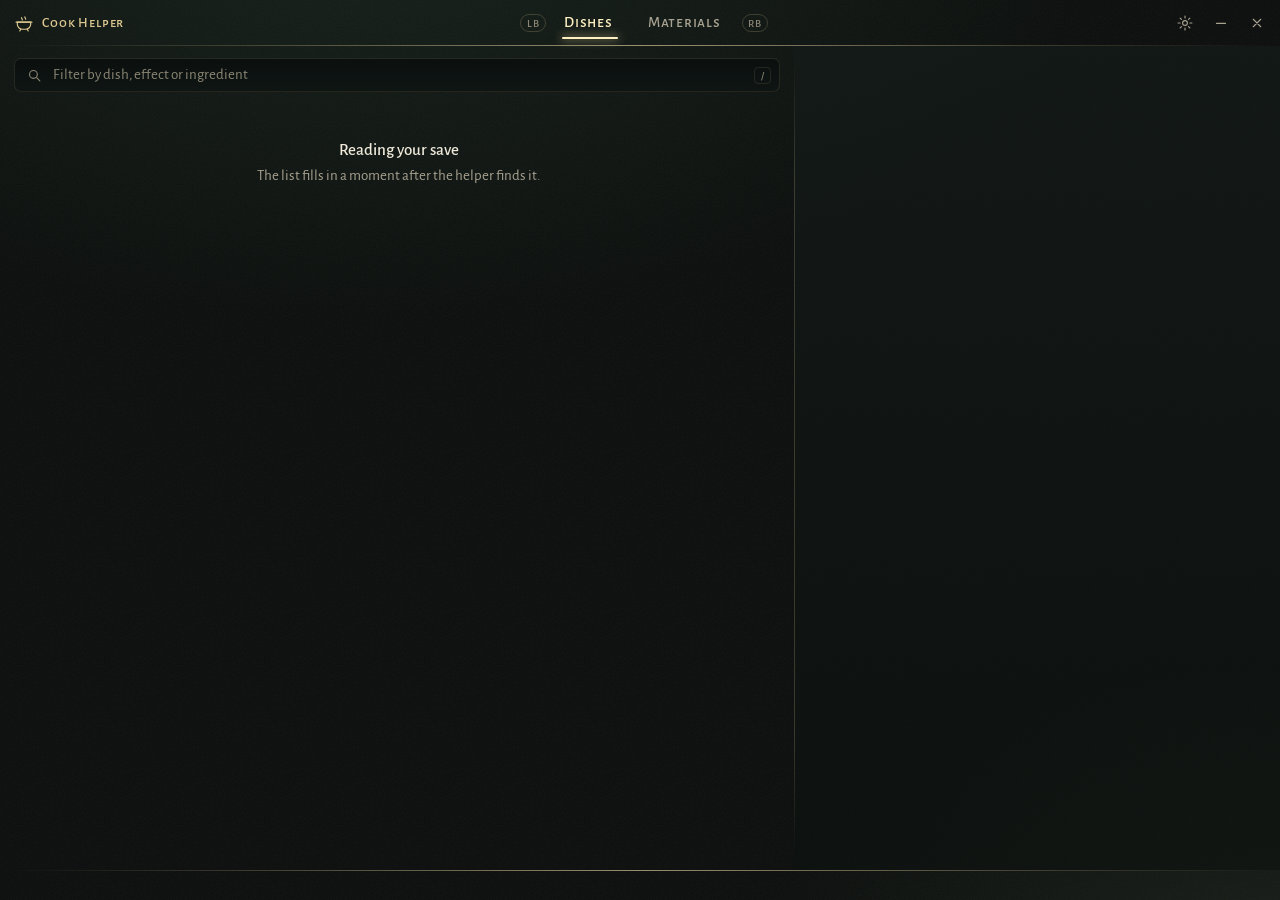
==== ui/index.html @ 2dc1cf51 "TotK Cook Helper: dish list for the PC recomp, read live from the game" ====
<!doctype html>
<html lang="en">
<head>
<meta charset="utf-8">
<meta name="viewport" content="width=device-width, initial-scale=1">
<title>TotK Cook Helper</title>
<link rel="stylesheet" href="app.css">
</head>
<body>
<svg width="0" height="0" style="position:absolute" aria-hidden="true">
  <defs>
    <clipPath id="q1" clipPathUnits="userSpaceOnUse"><rect x="0" y="12" width="12" height="12"/></clipPath>
    <clipPath id="q2" clipPathUnits="userSpaceOnUse"><rect x="0" y="0" width="12" height="24"/></clipPath>
    <clipPath id="q3" clipPathUnits="userSpaceOnUse"><path d="M0 0h24v12H12v12H0z"/></clipPath>
  </defs>
</svg>

<div class="frame" id="frame">
  <header class="bar" id="bar">
    <div class="brand">
      <svg viewBox="0 0 24 24" aria-hidden="true"><path d="M4 11h16v2.5a6 6 0 0 1-6 6h-4a6 6 0 0 1-6-6z"/><path d="M2.5 11h19M9 5.5c0 1.2 1 1.6 1 2.8M13 4.5c0 1.3 1 1.7 1 3"/><path d="M8 19.5l-1 2M16 19.5l1 2"/></svg>
      <span>Cook Helper</span>
    </div>
    <nav class="tabs" role="tablist" aria-label="Lists">
      <span class="shoulder" aria-hidden="true">LB</span>
      <button class="tab" role="tab" data-tab="dishes" id="tab-dishes">Dishes <span class="n" id="n-dishes"></span></button>
      <button class="tab" role="tab" data-tab="materials" id="tab-materials">Materials <span class="n" id="n-materials"></span></button>
      <span class="shoulder" aria-hidden="true">RB</span>
    </nav>
    <div class="winbtns">
      <button class="wb" id="btn-settings" title="Settings" aria-label="Settings" aria-pressed="false">
        <svg viewBox="0 0 24 24" aria-hidden="true"><circle cx="12" cy="12" r="3.2"/><path d="M12 2.8v2.6M12 18.6v2.6M21.2 12h-2.6M5.4 12H2.8M18.5 5.5l-1.8 1.8M7.3 16.7l-1.8 1.8M18.5 18.5l-1.8-1.8M7.3 7.3L5.5 5.5"/></svg>
      </button>
      <button class="wb" id="btn-hide" title="Hide (Esc)" aria-label="Hide">
        <svg viewBox="0 0 24 24" aria-hidden="true"><path d="M6 12.5h12"/></svg>
      </button>
      <button class="wb close" id="btn-close" title="Close" aria-label="Close">
        <svg viewBox="0 0 24 24" aria-hidden="true"><path d="M7 7l10 10M17 7L7 17"/></svg>
      </button>
    </div>
  </header>

  <main class="body" id="body">
    <section class="list" aria-label="Items">
      <div class="searchrow">
      <label class="filter">
        <svg viewBox="0 0 24 24" aria-hidden="true"><circle cx="10.5" cy="10.5" r="5.5"/><path d="M15 15l4.5 4.5"/></svg>
        <input id="filter" type="text" spellcheck="false" autocomplete="off" placeholder="Filter by name, effect or ingredient">
        <kbd>/</kbd>
      </label>
      <div class="sort" id="sortbox" hidden></div>
      </div>
      <div class="tools" id="tools" hidden></div>
      <div class="gridwrap" id="gridwrap">
        <div class="grid" id="grid" role="listbox" tabindex="0" aria-label="Dishes"></div>
      </div>
    </section>
    <aside class="detail" id="detail" aria-live="polite"></aside>
  </main>

  <section class="settings" id="settings" hidden></section>

  <footer class="status">
    <span id="save"></span>
    <span class="hint" id="hint"></span>
  </footer>

  <div class="edge e-top" data-edge="top"></div>
  <div class="edge e-bottom" data-edge="bottom"></div>
  <div class="edge e-left" data-edge="left"></div>
  <div class="edge e-right" data-edge="right"></div>
  <div class="edge e-topleft" data-edge="topleft"></div>
  <div class="edge e-topright" data-edge="topright"></div>
  <div class="edge e-bottomleft" data-edge="bottomleft"></div>
  <div class="edge e-bottomright" data-edge="bottomright"></div>
</div>
<script src="app.js"></script>
</body>
</html>
---- ui/app.css ----
@font-face { font-family: 'Alegreya Sans'; src: url('fonts/AlegreyaSans-Regular.ttf'); font-weight: 400; }
@font-face { font-family: 'Alegreya Sans'; src: url('fonts/AlegreyaSans-Medium.ttf'); font-weight: 500; }
@font-face { font-family: 'Alegreya Sans'; src: url('fonts/AlegreyaSans-Bold.ttf'); font-weight: 700; }
@font-face { font-family: 'Alegreya Sans SC'; src: url('fonts/AlegreyaSansSC-Medium.ttf'); font-weight: 500; }

:root {
  color-scheme: dark;
  --ground: #090c0b;
  --ground-lift: #142019;
  --panel: rgba(17, 23, 21, 0.86);
  --cell: #121a17;
  --cell-deep: #0b100f;
  --line: rgba(214, 196, 140, 0.22);
  --line-soft: rgba(214, 196, 140, 0.12);
  --line-strong: rgba(236, 219, 166, 0.62);
  --gold: #dcc890;
  --gold-hi: #fff0c2;
  --text: #efe9da;
  --dim: #a8a290;
  --faint: #8c8775;
  --heart: #e0463c;
  --heart-dark: #3b1714;
  --hearty: #f1c84a;
  --danger: #e97a6a;
  --ease: cubic-bezier(0.16, 1, 0.3, 1);
  --ui: 'Alegreya Sans', 'Segoe UI', sans-serif;
  --sc: 'Alegreya Sans SC', 'Alegreya Sans', 'Segoe UI', sans-serif;
}

* { box-sizing: border-box; }
html, body { margin: 0; height: 100%; }
body {
  background: var(--ground);
  color: var(--text);
  font: 15px/1.35 var(--ui);
  font-variant-numeric: lining-nums tabular-nums;
  overflow: hidden;
  user-select: none;
  -webkit-font-smoothing: antialiased;
}
::selection { background: rgba(230, 211, 156, 0.34); color: var(--gold-hi); }
button { font: inherit; color: inherit; background: none; border: 0; padding: 0; cursor: pointer; }
:focus-visible { outline: 1px solid var(--gold-hi); outline-offset: 2px; }
svg { fill: none; stroke: currentColor; stroke-width: 1.6; stroke-linecap: round; stroke-linejoin: round; }

/* ---------- frame ---------- */
.frame {
  position: relative;
  height: 100vh;
  display: grid;
  grid-template-rows: 46px minmax(0, 1fr) 30px;
  background:
    radial-gradient(90% 70% at 28% -10%, var(--ground-lift) 0%, transparent 65%),
    radial-gradient(70% 60% at 100% 110%, rgba(40, 52, 40, 0.45) 0%, transparent 60%),
    var(--ground);
}
.frame::before { /* faint grain so the dark field reads as material, not flat fill */
  content: ''; position: absolute; inset: 0; pointer-events: none; opacity: 0.05; mix-blend-mode: screen;
  background-image: url("data:image/svg+xml;utf8,<svg xmlns='http://www.w3.org/2000/svg' width='160' height='160'><filter id='n'><feTurbulence type='fractalNoise' baseFrequency='.9' numOctaves='2' stitchTiles='stitch'/><feColorMatrix values='0 0 0 0 1  0 0 0 0 .95  0 0 0 0 .8  0 0 0 .9 0'/></filter><rect width='160' height='160' filter='url(%23n)'/></svg>");
}
.frame.settings-open .body { display: none; }

/* ---------- top bar ---------- */
.bar {
  position: relative; z-index: 2;
  display: grid; grid-template-columns: 1fr auto 1fr; align-items: center;
  padding: 0 6px 0 14px;
}
.bar::after, .status::before {
  content: ''; position: absolute; left: 10px; right: 10px; height: 1px;
  background: linear-gradient(90deg, transparent, var(--line) 18%, var(--line-strong) 50%, var(--line) 82%, transparent);
}
.bar::after { bottom: 0; }
.brand { display: flex; align-items: center; gap: 8px; color: var(--gold); font: 500 14px/1 var(--sc); letter-spacing: 0.06em; }
.brand svg { width: 20px; height: 20px; stroke-width: 1.4; }
.tabs { display: flex; align-items: center; gap: 4px; }
.tab {
  position: relative; padding: 9px 14px 10px; color: var(--dim);
  font: 500 15.5px/1 var(--sc); letter-spacing: 0.05em; transition: color 160ms var(--ease);
}
.tab .n { font: 400 13px/1 var(--ui); color: var(--faint); margin-left: 3px; }
.tab:hover { color: var(--text); }
.tab[aria-selected="true"] { color: var(--gold-hi); }
.tab[aria-selected="true"] .n { color: var(--gold); }
.frame.settings-open .tab[aria-selected="true"] { color: var(--dim); }
.frame.settings-open .tab[aria-selected="true"]::after { display: none; }
.tab[aria-selected="true"]::after {
  content: ''; position: absolute; left: 12px; right: 12px; bottom: 1px; height: 2px; border-radius: 2px;
  background: var(--gold-hi); box-shadow: 0 0 10px 1px rgba(255, 232, 170, 0.5);
}
.shoulder, .chip {
  display: inline-flex; align-items: center; justify-content: center; min-width: 26px; height: 18px; padding: 0 5px;
  border: 1px solid var(--line); border-radius: 9px; color: var(--faint);
  font: 500 11px/1 var(--ui); letter-spacing: 0.04em;
}
.winbtns { justify-self: end; display: flex; gap: 2px; }
.wb { width: 34px; height: 30px; border-radius: 6px; display: grid; place-items: center; color: var(--dim); transition: background 140ms, color 140ms; }
.wb svg { width: 18px; height: 18px; stroke-width: 1.5; }
.wb:hover { background: rgba(214, 196, 140, 0.1); color: var(--text); }
.wb.close:hover { background: rgba(200, 70, 60, 0.28); color: #ffe1dc; }
.wb[aria-pressed="true"] { color: var(--gold-hi); background: rgba(214, 196, 140, 0.12); }

/* ---------- body: grid + detail ---------- */
.body { min-height: 0; display: grid; grid-template-columns: minmax(0, 1fr) minmax(280px, 38%); }
.list { min-height: 0; display: grid; grid-template-rows: auto auto minmax(0, 1fr); padding: 12px 0 0 14px; }
.searchrow { display: flex; align-items: center; gap: 12px; flex-wrap: wrap; row-gap: 8px; margin: 0 14px 10px 0; }
.filter {
  flex: 1 1 220px; min-width: 0;
  position: relative; display: flex; align-items: center;
  height: 34px; border-radius: 7px; border: 1px solid var(--line-soft);
  background: linear-gradient(var(--cell-deep), #0e1513);
  transition: border-color 160ms;
}
.filter:focus-within { border-color: var(--line-strong); }
.filter svg { width: 17px; height: 17px; margin: 0 8px 0 11px; color: var(--faint); flex: none; }
.filter input {
  flex: 1; min-width: 0; height: 100%; border: 0; outline: 0; background: none; color: var(--text);
  font: 400 15px var(--ui); caret-color: var(--gold-hi); user-select: text;
}
.filter input::placeholder { color: var(--faint); }
.filter kbd { margin-right: 8px; font: 500 11px var(--ui); color: var(--faint); border: 1px solid var(--line-soft); border-radius: 4px; padding: 1px 6px; }
.tools { display: flex; margin: -2px 14px 10px 0; min-width: 0; }
.tools[hidden] { display: none; }
.chips {
  flex: 1; min-width: 0; display: flex; gap: 6px; overflow-x: auto; scrollbar-width: none; padding: 1px 0;
  -webkit-mask-image: linear-gradient(90deg, #000 calc(100% - 28px), transparent);
}
.chips::-webkit-scrollbar { display: none; }
.fxchip {
  flex: none; display: inline-flex; align-items: center; gap: 6px; height: 28px; padding: 0 11px; border-radius: 14px;
  border: 1px solid var(--line-soft); background: linear-gradient(var(--cell-deep), #0e1513);
  color: var(--dim); font: 400 13.5px/1 var(--ui); white-space: nowrap; transition: border-color 140ms, color 140ms, background 140ms;
}
.fxchip:hover { color: var(--text); border-color: var(--line); }
.fxchip .sig { width: 15px; height: 15px; flex: none; }
.fxchip .c { font: 500 12px/1 var(--ui); color: var(--faint); font-variant-numeric: tabular-nums; }
.fxchip[aria-pressed="true"] { color: var(--gold-hi); border-color: var(--line-strong); background: rgba(214, 196, 140, 0.13); }
.fxchip[aria-pressed="true"] .c { color: var(--gold); }
.sort { flex: none; display: flex; align-items: center; gap: 8px; height: 34px; }
.sort[hidden] { display: none; }
.sort .seg { height: 100%; }
.sort .lbl { font: 500 12.5px/1 var(--sc); letter-spacing: 0.08em; color: var(--faint); }
.sort .seg button { padding: 0 10px; font-size: 13.5px; }
.gridwrap { grid-row: 3; min-height: 0; overflow-y: auto; padding: 14px 10px 16px 14px; margin: -10px 0 0 -14px; scrollbar-width: thin; scrollbar-color: rgba(214,196,140,.3) transparent; }
.gridwrap::-webkit-scrollbar { width: 8px; }
.gridwrap::-webkit-scrollbar-thumb { background: rgba(214, 196, 140, 0.24); border-radius: 4px; border: 2px solid transparent; background-clip: padding-box; }
.gridwrap::-webkit-scrollbar-thumb:hover { background-color: rgba(214, 196, 140, 0.42); }
.grid { position: relative; display: grid; grid-template-columns: repeat(auto-fill, minmax(104px, 1fr)); gap: 8px; outline: 0; }

.cell {
  position: relative; min-height: 122px; padding: 10px 6px 9px; border-radius: 9px;
  display: flex; flex-direction: column; align-items: center; gap: 8px;
  background: radial-gradient(85% 70% at 50% 34%, #1b2622 0%, var(--cell) 55%, var(--cell-deep) 100%);
  border: 1px solid var(--line-soft);
  box-shadow: inset 0 1px 0 rgba(255, 255, 255, 0.035), inset 0 -10px 18px rgba(0, 0, 0, 0.35);
  transition: border-color 160ms, background 160ms;
}
.cell:hover { border-color: var(--line); }
.cell .g { width: 38px; height: 38px; flex: none; color: var(--fxc, #e8dcc0); stroke-width: 1.5; filter: drop-shadow(0 2px 3px rgba(0,0,0,.5)); }
.cell img.g { width: 62px; height: 62px; margin: -2px 0 -4px; object-fit: contain; filter: drop-shadow(0 4px 5px rgba(0,0,0,.55)); transition: transform 160ms var(--ease); }
.cell[aria-selected="true"] img.g { transform: scale(1.07); }
.pot .mini img.i { width: 30px; height: 30px; object-fit: contain; }
.d-head { display: flex; align-items: center; gap: 14px; margin-bottom: 14px; }
.d-head .d-sub { margin-bottom: 0; }
.d-head .hero { width: 84px; height: 84px; flex: none; object-fit: contain; filter: drop-shadow(0 6px 8px rgba(0,0,0,.6)); }
.d-head svg.hero { width: 52px; height: 52px; margin: 0 16px; color: var(--fxc, #e8dcc0); stroke-width: 1.4; }
.cell .nm {
  font-size: 13px; line-height: 1.15; text-align: center; color: var(--dim);
  display: -webkit-box; -webkit-line-clamp: 2; -webkit-box-orient: vertical; overflow: hidden;
}
.cell[aria-selected="true"] .nm { color: var(--text); }
.cell .badge { position: absolute; top: 6px; right: 7px; display: flex; align-items: center; gap: 2px; font: 500 12.5px/1 var(--ui); color: var(--text); }
.cell .badge .heart { width: 12px; height: 12px; }
.cell .badge.count { color: var(--gold); }
.cell .sig { position: absolute; top: 6px; left: 6px; width: 17px; height: 17px; }
.cell.dim .g { opacity: 0.45; }
.cell.dim .nm, .cell.dim .badge { color: var(--faint); }
.cell.dim img.g { opacity: 1; filter: grayscale(.7) brightness(.75) drop-shadow(0 4px 5px rgba(0,0,0,.55)); }

/* the one cursor that glides between cells */
.cursor {
  position: absolute; z-index: 1; pointer-events: none; border-radius: 10px;
  border: 1.5px solid var(--gold-hi);
  box-shadow: 0 0 0 1px rgba(255, 240, 194, 0.12), 0 0 16px 2px rgba(255, 228, 160, 0.32), inset 0 0 14px rgba(255, 228, 160, 0.12);
  transition: transform 170ms var(--ease), opacity 120ms;
}
.cursor::before, .cursor::after { /* corner ticks */
  content: ''; position: absolute; inset: -5px; border-radius: 0; pointer-events: none;
  background:
    linear-gradient(var(--gold-hi), var(--gold-hi)) left top / 9px 1.5px,
    linear-gradient(var(--gold-hi), var(--gold-hi)) left top / 1.5px 9px,
    linear-gradient(var(--gold-hi), var(--gold-hi)) right top / 9px 1.5px,
    linear-gradient(var(--gold-hi), var(--gold-hi)) right top / 1.5px 9px,
    linear-gradient(var(--gold-hi), var(--gold-hi)) left bottom / 9px 1.5px,
    linear-gradient(var(--gold-hi), var(--gold-hi)) left bottom / 1.5px 9px,
    linear-gradient(var(--gold-hi), var(--gold-hi)) right bottom / 9px 1.5px,
    linear-gradient(var(--gold-hi), var(--gold-hi)) right bottom / 1.5px 9px;
  background-repeat: no-repeat; opacity: 0.85;
}
.cursor::after { display: none; }
.cursor.snap { transition: none; }
.grid:not(:focus-within) .cursor { border-color: rgba(255, 240, 194, 0.8); }

.empty { grid-column: 1 / -1; padding: 34px 18px; text-align: center; color: var(--dim); }
.empty b { display: block; font: 500 17px var(--ui); color: var(--text); margin-bottom: 6px; }

/* ---------- detail pane ---------- */
.detail {
  position: relative; min-height: 0; overflow-y: auto; padding: 18px 20px 16px 22px;
  background: linear-gradient(180deg, rgba(20, 27, 24, 0.75), rgba(12, 17, 15, 0.6));
  scrollbar-width: thin; scrollbar-color: rgba(214,196,140,.3) transparent;
}
.detail::before { /* vertical hairline with a diamond at its middle */
  content: ''; position: absolute; left: 0; top: 14px; bottom: 14px; width: 1px;
  background: linear-gradient(180deg, transparent, var(--line) 15%, var(--line) 85%, transparent);
}
.detail .in { animation: fade 180ms var(--ease); }
@keyframes fade { from { opacity: 0.35; transform: translateY(3px); } to { opacity: 1; transform: none; } }
.d-name { margin: 0 0 4px; font: 500 23px/1.12 var(--ui); color: var(--gold-hi); letter-spacing: 0.005em; text-wrap: balance; }
.d-sub { color: var(--dim); font-size: 14px; margin-bottom: 14px; }
.hearts { display: flex; flex-wrap: wrap; gap: 3px; margin: 0 0 6px; max-width: 290px; }
.heart { width: 20px; height: 20px; flex: none; }
.heart .hb { fill: var(--heart-dark); stroke: none; }
.heart .hf { fill: var(--heart); stroke: none; }
.heart .ho { fill: none; stroke: #f6e7d8; stroke-width: 1.6; }
.heart.y .hf { fill: var(--hearty); }
.heart.y .hb { fill: #3d3112; }
.h-text { color: var(--text); font-size: 15px; margin-bottom: 12px; }
.h-text .dimmed { color: var(--dim); }
.effect { display: flex; align-items: center; gap: 9px; font-size: 16px; margin-bottom: 4px; }
.effect .sig { width: 18px; height: 18px; flex: none; }
.effect .time { margin-left: auto; color: var(--gold); font-weight: 500; }
.effect.none { color: var(--dim); font-size: 15px; }
.ornament { position: relative; height: 1px; margin: 16px 0 14px; background: linear-gradient(90deg, var(--line-strong), var(--line) 60%, transparent); }
.ornament::before { content: ''; position: absolute; left: -3px; top: -3px; width: 7px; height: 7px; transform: rotate(45deg); background: var(--ground); border: 1px solid var(--line-strong); }
.label { margin: 0 0 8px; font: 500 13.5px/1 var(--sc); letter-spacing: 0.08em; color: var(--gold); }
.pot { list-style: none; margin: 0; padding: 0; display: grid; gap: 5px; }
.pot li button {
  width: 100%; display: grid; grid-template-columns: 40px 1fr auto; align-items: center; gap: 10px; text-align: left;
  padding: 3px 8px 3px 3px; border-radius: 8px; border: 1px solid transparent; transition: background 140ms, border-color 140ms;
}
.pot li button:hover { background: rgba(214, 196, 140, 0.07); border-color: var(--line-soft); }
.pot .mini {
  width: 40px; height: 40px; border-radius: 7px; display: grid; place-items: center;
  background: radial-gradient(85% 70% at 50% 34%, #1b2622, var(--cell-deep)); border: 1px solid var(--line-soft);
}
.pot .mini svg { width: 24px; height: 24px; color: var(--fxc, #e8dcc0); stroke-width: 1.5; }
.pot .pn { font-size: 15.5px; color: var(--text); }
.pot .pc { font: 500 15px var(--ui); color: var(--gold); }
.note { margin: 12px 0 0; font-size: 13px; color: var(--faint); }
.used { display: flex; flex-wrap: wrap; gap: 6px; }
.used button { padding: 4px 10px; border-radius: 13px; border: 1px solid var(--line); color: var(--text); font-size: 14px; transition: border-color 140ms, background 140ms; }
.used button:hover { border-color: var(--line-strong); background: rgba(214, 196, 140, 0.08); }
.kv { display: grid; grid-template-columns: auto 1fr; gap: 6px 14px; font-size: 15px; margin-bottom: 4px; }
.kv dt { color: var(--dim); }
.kv dd { margin: 0; }

/* ---------- settings ---------- */
.settings { min-height: 0; overflow-y: auto; padding: 16px 22px 20px; scrollbar-width: thin; scrollbar-color: rgba(214,196,140,.3) transparent; }
.settings[hidden] { display: none; }
.settings .cols { display: grid; grid-template-columns: repeat(auto-fit, minmax(300px, 1fr)); gap: 8px 36px; max-width: 980px; }
.settings h2 { margin: 6px 0 14px; font: 500 20px var(--ui); color: var(--gold-hi); }
.settings section { padding-bottom: 6px; }
.row { display: grid; grid-template-columns: 1fr auto; align-items: center; gap: 4px 16px; padding: 11px 0; border-bottom: 1px solid var(--line-soft); }
.row:last-child { border-bottom: 0; }
.row .t { font-size: 15.5px; color: var(--text); }
.row .s { grid-column: 1 / -1; font-size: 13.5px; color: var(--dim); max-width: 60ch; }
.row .s.warn { color: var(--danger); }
.row.stack { grid-template-columns: 1fr; }
.switch { position: relative; width: 40px; height: 22px; border-radius: 11px; border: 1px solid var(--line); background: var(--cell-deep); transition: background 160ms, border-color 160ms; }
.switch::after { content: ''; position: absolute; top: 5px; left: 6px; width: 10px; height: 10px; transform: rotate(45deg); background: var(--faint); transition: left 180ms var(--ease), background 160ms; }
.switch[aria-checked="true"] { background: rgba(214, 196, 140, 0.2); border-color: var(--line-strong); }
.switch[aria-checked="true"]::after { left: 23px; background: var(--gold-hi); box-shadow: 0 0 8px rgba(255, 230, 160, 0.6); }
.seg { display: inline-flex; border: 1px solid var(--line); border-radius: 7px; overflow: hidden; }
.seg button { padding: 6px 11px; font-size: 14px; color: var(--dim); border-left: 1px solid var(--line-soft); transition: background 140ms, color 140ms; }
.seg button:first-child { border-left: 0; }
.seg button:hover { color: var(--text); }
.seg button[aria-pressed="true"] { background: rgba(214, 196, 140, 0.16); color: var(--gold-hi); }
.btn { padding: 6px 13px; border-radius: 7px; border: 1px solid var(--line); color: var(--text); font-size: 14px; transition: border-color 140ms, background 140ms; }
.btn:hover { border-color: var(--line-strong); background: rgba(214, 196, 140, 0.08); }
.btn.live { border-color: var(--gold-hi); color: var(--gold-hi); animation: breathe 1.4s ease-in-out infinite; }
@keyframes breathe { 50% { box-shadow: 0 0 12px rgba(255, 228, 160, 0.35); } }
.combo { display: flex; flex-wrap: wrap; align-items: center; gap: 6px; }
.combo .chip { height: 24px; min-width: 32px; border-color: var(--line-strong); color: var(--gold-hi); font-size: 13px; border-radius: 12px; }
.combo .plus { color: var(--faint); }
.padgrid { display: grid; grid-template-columns: repeat(auto-fill, minmax(76px, 1fr)); gap: 5px; margin-top: 8px; }
.padgrid button { padding: 5px 4px; border-radius: 6px; border: 1px solid var(--line-soft); color: var(--dim); font-size: 13px; }
.padgrid button[aria-pressed="true"] { border-color: var(--line-strong); color: var(--gold-hi); background: rgba(214, 196, 140, 0.12); }
.keycap { min-width: 150px; padding: 6px 12px; border-radius: 7px; border: 1px solid var(--line); font: 500 14px var(--ui); color: var(--gold-hi); }
.keycap.live { border-color: var(--gold-hi); animation: breathe 1.4s ease-in-out infinite; }
.mons { position: relative; height: 96px; margin-top: 10px; }
.mon {
  position: absolute; border-radius: 5px; border: 1px solid var(--line); background: var(--cell-deep);
  display: grid; place-items: center; font-size: 13px; color: var(--dim); transition: border-color 140ms, background 140ms, color 140ms;
}
.mon:hover { border-color: var(--line-strong); color: var(--text); }
.mon.here { border-color: var(--gold-hi); color: var(--gold-hi); background: rgba(214, 196, 140, 0.12); box-shadow: 0 0 12px rgba(255, 228, 160, 0.2); }
.mon small { display: block; font-size: 11.5px; color: var(--faint); }

/* ---------- status line ---------- */
.status { position: relative; display: flex; align-items: center; justify-content: space-between; gap: 12px; padding: 0 16px; font-size: 13px; color: var(--dim); white-space: nowrap; overflow: hidden; }
.status::before { top: 0; }
.status .hint { display: flex; align-items: center; gap: 5px; color: var(--faint); }
.status .hint .chip { height: 17px; font-size: 11px; color: var(--dim); }
.status .warn { color: var(--gold); }
.status .live { color: var(--gold-hi); }
.status .live::before { content: ''; display: inline-block; width: 6px; height: 6px; margin: 0 7px 1px 0; border-radius: 50%; background: var(--gold-hi); box-shadow: 0 0 6px rgba(255, 232, 170, 0.6); vertical-align: middle; }

/* ---------- resize edges ---------- */
.edge { position: absolute; z-index: 5; }
.e-top { top: 0; left: 8px; right: 8px; height: 4px; cursor: ns-resize; }
.e-bottom { bottom: 0; left: 8px; right: 8px; height: 5px; cursor: ns-resize; }
.e-left { left: 0; top: 8px; bottom: 8px; width: 5px; cursor: ew-resize; }
.e-right { right: 0; top: 8px; bottom: 8px; width: 5px; cursor: ew-resize; }
.e-topleft { top: 0; left: 0; width: 9px; height: 9px; cursor: nwse-resize; }
.e-topright { top: 0; right: 0; width: 9px; height: 9px; cursor: nesw-resize; }
.e-bottomleft { bottom: 0; left: 0; width: 10px; height: 10px; cursor: nesw-resize; }
.e-bottomright { bottom: 0; right: 0; width: 14px; height: 14px; cursor: nwse-resize; }

/* ---------- narrow window: stack the detail under the grid ---------- */
@media (max-width: 700px) {
  .body { grid-template-columns: 1fr; grid-template-rows: minmax(150px, 46%) minmax(0, 1fr); }
  .detail::before { left: 14px; right: 14px; top: 0; bottom: auto; width: auto; height: 1px; background: linear-gradient(90deg, transparent, var(--line-strong) 50%, transparent); }
  .detail { padding-top: 14px; }
  .brand span { display: none; }
  .grid { grid-template-columns: repeat(auto-fill, minmax(92px, 1fr)); }
  .cell { min-height: 104px; padding-top: 8px; }
  .cell .g { width: 32px; height: 32px; }
  .cell img.g { width: 52px; height: 52px; }
  .d-head { margin-bottom: 8px; }

  .d-head .hero { width: 48px; height: 48px; }
  .detail .in { display: flex; flex-direction: column; }
  .detail .in > .hearts, .detail .in > .h-text, .detail .in > .effect, .detail .in > .kv { order: 2; }
  .detail .in > .note { order: 3; }
}
@media (max-width: 520px) {
  .status .hint { display: none; }
  .tab { padding: 9px 9px 10px; }
  .shoulder { display: none; }
}
@media (prefers-reduced-motion: reduce) {
  *, *::before, *::after { animation: none !important; transition: none !important; }
}
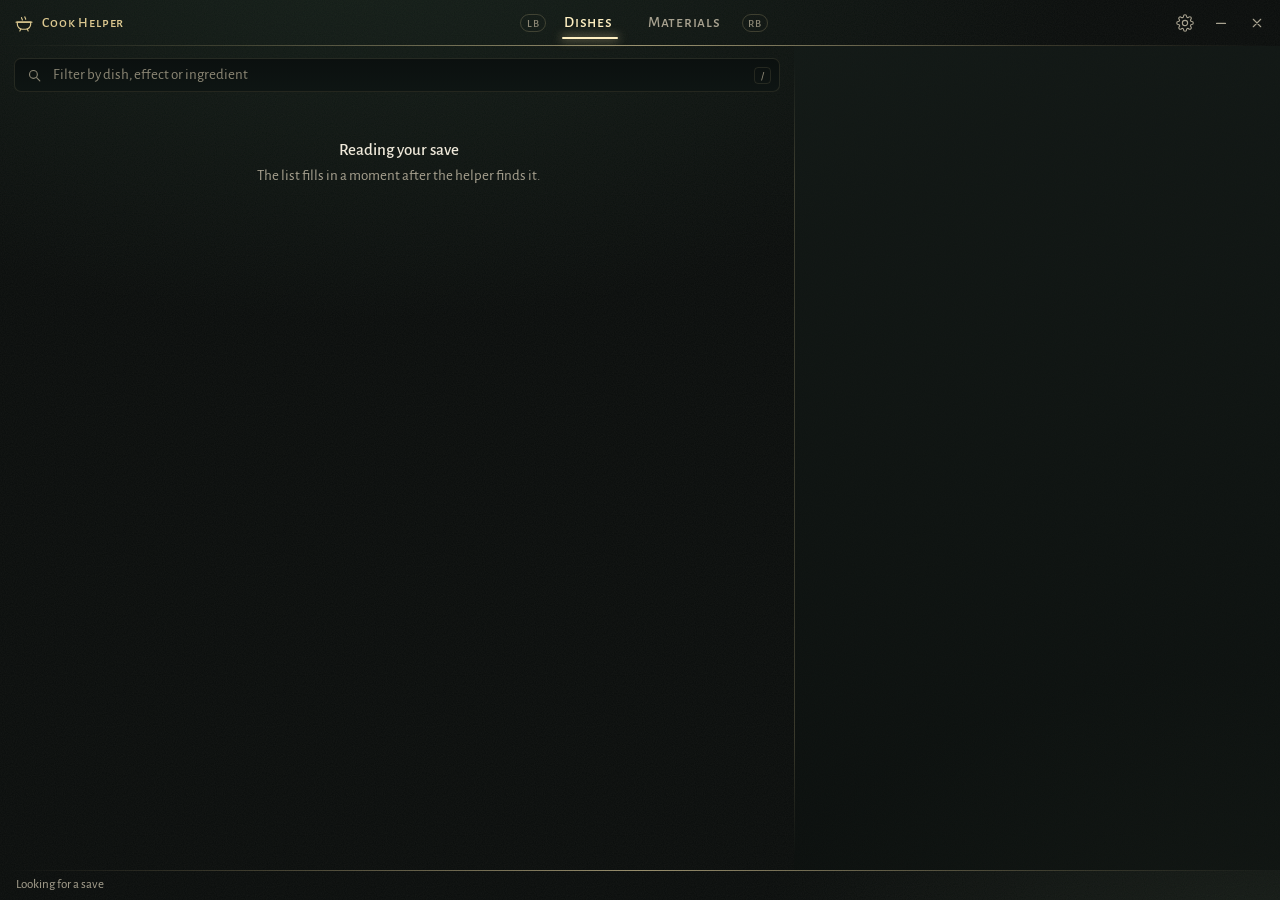
==== commit 17df62e6: "Add Linux save-mode helper Add cook_helper_linux.py, a Linux entry point that reads the newest save " ====
--- a/ui/index.html
+++ b/ui/index.html
@@ -29,7 +29,7 @@
     </nav>
     <div class="winbtns">
       <button class="wb" id="btn-settings" title="Settings" aria-label="Settings" aria-pressed="false">
-        <svg viewBox="0 0 24 24" aria-hidden="true"><circle cx="12" cy="12" r="3.2"/><path d="M12 2.8v2.6M12 18.6v2.6M21.2 12h-2.6M5.4 12H2.8M18.5 5.5l-1.8 1.8M7.3 16.7l-1.8 1.8M18.5 18.5l-1.8-1.8M7.3 7.3L5.5 5.5"/></svg>
+        <svg viewBox="0 0 24 24" aria-hidden="true"><path d="M12 15.5a3.5 3.5 0 1 0 0-7 3.5 3.5 0 0 0 0 7Z"/><path d="M19.4 15a1.65 1.65 0 0 0 .33 1.82l.06.06a2 2 0 1 1-2.83 2.83l-.06-.06a1.65 1.65 0 0 0-1.82-.33 1.65 1.65 0 0 0-1 1.51V21a2 2 0 1 1-4 0v-.09a1.65 1.65 0 0 0-1-1.51 1.65 1.65 0 0 0-1.82.33l-.06.06a2 2 0 1 1-2.83-2.83l.06-.06a1.65 1.65 0 0 0 .33-1.82 1.65 1.65 0 0 0-1.51-1H3a2 2 0 1 1 0-4h.09a1.65 1.65 0 0 0 1.51-1 1.65 1.65 0 0 0-.33-1.82l-.06-.06a2 2 0 1 1 2.83-2.83l.06.06a1.65 1.65 0 0 0 1.82.33h.09a1.65 1.65 0 0 0 1-1.51V3a2 2 0 1 1 4 0v.09a1.65 1.65 0 0 0 1 1.51h.09a1.65 1.65 0 0 0 1.82-.33l.06-.06a2 2 0 1 1 2.83 2.83l-.06.06a1.65 1.65 0 0 0-.33 1.82v.09a1.65 1.65 0 0 0 1.51 1H21a2 2 0 1 1 0 4h-.09a1.65 1.65 0 0 0-1.51 1Z"/></svg>
       </button>
       <button class="wb" id="btn-hide" title="Hide (Esc)" aria-label="Hide">
         <svg viewBox="0 0 24 24" aria-hidden="true"><path d="M6 12.5h12"/></svg>
--- a/ui/app.css
+++ b/ui/app.css
@@ -93,6 +93,8 @@
   border: 1px solid var(--line); border-radius: 9px; color: var(--faint);
   font: 500 11px/1 var(--ui); letter-spacing: 0.04em;
 }
+
+[data-platform="linux"] .shoulder { display: none; }
 .winbtns { justify-self: end; display: flex; gap: 2px; }
 .wb { width: 34px; height: 30px; border-radius: 6px; display: grid; place-items: center; color: var(--dim); transition: background 140ms, color 140ms; }
 .wb svg { width: 18px; height: 18px; stroke-width: 1.5; }
@@ -122,10 +124,8 @@
 .tools { display: flex; margin: -2px 14px 10px 0; min-width: 0; }
 .tools[hidden] { display: none; }
 .chips {
-  flex: 1; min-width: 0; display: flex; gap: 6px; overflow-x: auto; scrollbar-width: none; padding: 1px 0;
-  -webkit-mask-image: linear-gradient(90deg, #000 calc(100% - 28px), transparent);
-}
-.chips::-webkit-scrollbar { display: none; }
+  flex: 1; min-width: 0; display: flex; flex-wrap: wrap; gap: 6px; padding: 1px 0;
+}
 .fxchip {
   flex: none; display: inline-flex; align-items: center; gap: 6px; height: 28px; padding: 0 11px; border-radius: 14px;
   border: 1px solid var(--line-soft); background: linear-gradient(var(--cell-deep), #0e1513);
@@ -215,6 +215,13 @@
   background: linear-gradient(180deg, transparent, var(--line) 15%, var(--line) 85%, transparent);
 }
 .detail .in { animation: fade 180ms var(--ease); }
+.detail.stale .in { opacity: 0.55; filter: saturate(0.6); }
+.detail .missing {
+  margin: 0 0 14px; padding: 10px 12px; border: 1px solid var(--line-strong); border-radius: 8px;
+  background: rgba(214, 196, 140, 0.09); color: var(--gold); font-size: 13.5px; line-height: 1.4;
+}
+.detail .missing b { display: block; margin-bottom: 2px; color: var(--gold-hi); font-weight: 500; }
+.detail .pot li.miss .pn, .detail .pot li.miss .pc { color: var(--danger); }
 @keyframes fade { from { opacity: 0.35; transform: translateY(3px); } to { opacity: 1; transform: none; } }
 .d-name { margin: 0 0 4px; font: 500 23px/1.12 var(--ui); color: var(--gold-hi); letter-spacing: 0.005em; text-wrap: balance; }
 .d-sub { color: var(--dim); font-size: 14px; margin-bottom: 14px; }
@@ -305,6 +312,8 @@
 .status .warn { color: var(--gold); }
 .status .live { color: var(--gold-hi); }
 .status .live::before { content: ''; display: inline-block; width: 6px; height: 6px; margin: 0 7px 1px 0; border-radius: 50%; background: var(--gold-hi); box-shadow: 0 0 6px rgba(255, 232, 170, 0.6); vertical-align: middle; }
+.status .spin { display: inline-block; width: 10px; height: 10px; margin: 0 6px 1px 0; border: 2px solid var(--line); border-top-color: var(--gold-hi); border-radius: 50%; animation: cook-spin .8s linear infinite; vertical-align: -1px; }
+@keyframes cook-spin { to { transform: rotate(360deg); } }
 
 /* ---------- resize edges ---------- */
 .edge { position: absolute; z-index: 5; }
